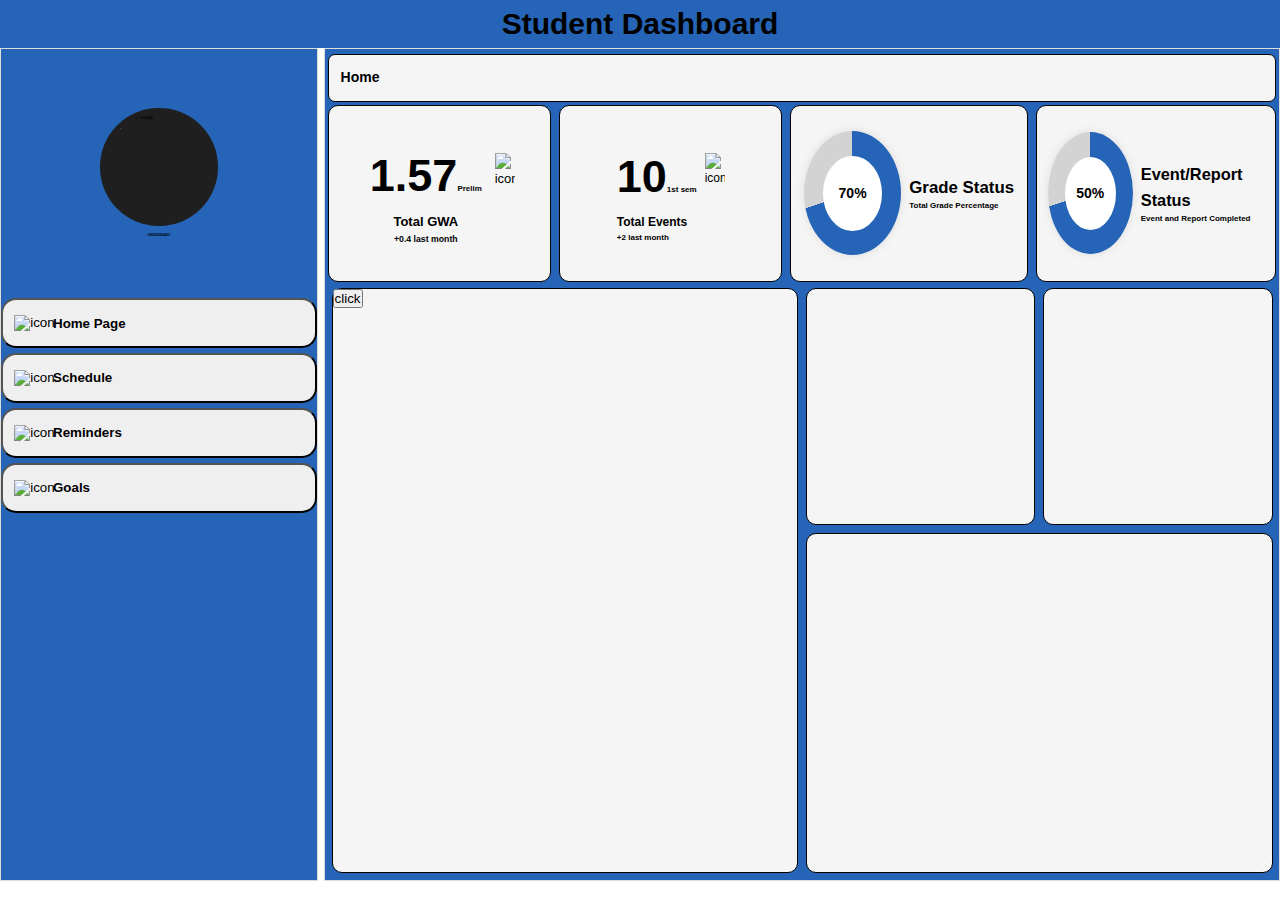
==== index.html @ 20bf0713 "first commit" ====
<!DOCTYPE html>
<html lang="en">
<head>
    <meta charset="UTF-8">
    <meta name="viewport" content="width=device-width, initial-scale=1.0">
    <title>Responsive Layout with Flexbox</title>
    <link rel="stylesheet" href="style.css">
</head>
<body>
  
        <header class="header"><h2>Student Dashboard</h2></header>
        <main class="main">
            <aside class="sidebar">
                  <!-- menu left -->
          
            <div class="userProfile">
               <img src="../images/icon/male-student.png" alt="Student image" width="64" height="64">
               <h4 id="studentNameId">Argie beloa</h4>
               <h5 id="studentNameId">#202200421</h5>
            </div>
            <div class="menu">
                <!-- Home Page -->
                 <div>
                    <button id="homePageButtonId">
                        <img src="/sirArvinProject/images/icon/home.png" class="icon" alt="icon">
                        <h4>Home Page</h4>
                      
                    </button>
                 </div>

                 <!-- Schedule -->
                 <div>
                    <button id="scheduleButtonId">
                        <img src="/sirArvinProject/images/icon/schedule (1).png" class="icon" alt="icon">
                        <h4>Schedule</h4>
                    
                    </button>
                 </div>

                 <!-- Remainders -->
                 <div>
                    <button id="remaindersButtonId">
                        <img src="/sirArvinProject/images/icon/sticky-note (1).png" class="icon" alt="icon">
                        <h4>Reminders</h4>
                     
                 </div>
                 
                 <!-- Goals -->
                 <div>
                    <button id="goalsButtonId">
                        <img src="/sirArvinProject/images/icon/goal (1).png" class="icon" alt="icon">
                        <h4>Goals</h4>
                       
                    </button>
                 </div>

        
                 
            
            </aside>
            <section class="content">Main Content</section>
           
        </main>
    </div>

    <script src="main.js"></script>
</body>
</html>
---- style.css ----
/* General reset */
* {
    margin: 0;
    padding: 0;
    box-sizing: border-box;
}
:root{
    --darkBlue: rgb(37, 100, 182); 
}

body {
    font-family: Arial, sans-serif;
    line-height: 1.6;
    min-width: 100vw;
    overflow-x: hidden;
}

/* Container styles */
.container {
    display: flex;
    flex-direction: column;
    min-height: 100vh;
}

/* Header styles */
.header {
    background: var(--darkBlue);
    color: white;
    text-align: center;
 
}

/* Main area styles */
.main {
    display: flex;
    flex: 1;
    flex-wrap: wrap;
    gap: 0.4rem;
}

/* Content section styles */
.content {
    flex: 3;
    background: #f4f4f4;
    border: 1px solid #ddd;
}

/* Sidebar styles */
.sidebar {
    flex: 1;
    background: var(--darkBlue);
    border: 1px solid #ddd;
}
/* left menu */
#menu__left{
    max-width: 20%;
     display: flex;
     background-color: var(--navyBlue);
     flex-direction: column;
     position: relative;
     border-left: 2px solid black;
     border-right: 2px solid black;
     
 }
 .content{
     width: 100%;
     
     background-color: #1E293B;
 }
 .menu {
     display: flex;
     flex-direction: column;
     row-gap: 0.3rem;
 
 
 }
  .userProfile{
     padding: 0.7rem;
     background-color: var(--navyBlue);
     width: 100%;
     height: 35%;
     display: flex;
     justify-content: center;
     align-items: center;
     flex-direction: column;
     row-gap: 0.4rem;
 }
 .userProfile img{
     width: 40%;
     height: auto;
     background-color: rgb(31, 31, 31);
     padding: 0.3rem;
     border-radius: 50%;
 }
 
 .menu div{
 
     width: 100%;
     height:50px;
     display: flex;
     position: relative;
    
 
 }
 
 .menu button{
     display: flex;
     justify-content: space-between;
     align-items: center;
     column-gap: 0.5rem;
    width: 100%;
    height: 100%;
    /* color: white; */
    position: relative;
    padding-left: 0.7rem;
    cursor: pointer;
    border-radius: 15px;
 }
 .menu.icon{
     width: 30px;
     height:20px;
 }
 .menu  button h4{
    position: absolute;
    left: 50px;
 }
 
 
 #settingsContainer{
 position: absolute;
 bottom: 5px;
 }

/* Responsive design */
@media (min-width: 320px) {
 
    .main {
       height: 88.8vh;
       gap: 0.1rem;
    }
aside{
    font-size: 5px;
}
aside h4{
    display: none;
}
}

/* table */
@media (min-width: 768px) {
   
    .header{
        font-size: 20px;
    }
    .main {
        height: 92.5vh;
     }

}
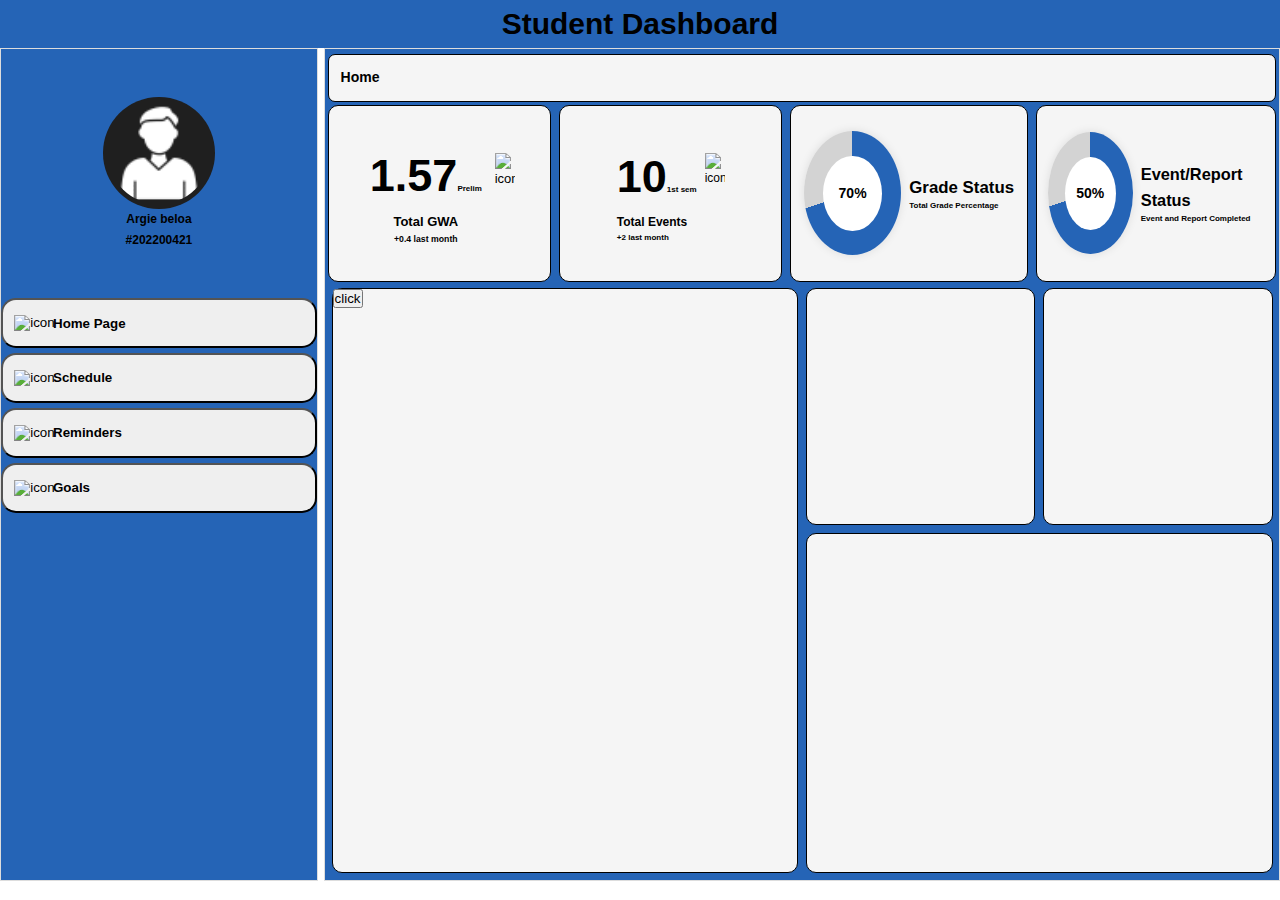
==== commit c20cdeaa: "fix image left and text" ====
--- a/index.html
+++ b/index.html
@@ -14,9 +14,10 @@
                   <!-- menu left -->
           
             <div class="userProfile">
-               <img src="../images/icon/male-student.png" alt="Student image" width="64" height="64">
+              
+               <img src="images/male-student.png" alt="Student image" width="64" height="64">
                <h4 id="studentNameId">Argie beloa</h4>
-               <h5 id="studentNameId">#202200421</h5>
+               <h5 id="studentNumberId">#202200421</h5>
             </div>
             <div class="menu">
                 <!-- Home Page -->
--- a/style.css
+++ b/style.css
@@ -83,14 +83,17 @@
      justify-content: center;
      align-items: center;
      flex-direction: column;
-     row-gap: 0.4rem;
+     row-gap: 0.1rem;
  }
  .userProfile img{
-     width: 40%;
+     width: 38%;
      height: auto;
      background-color: rgb(31, 31, 31);
      padding: 0.3rem;
      border-radius: 50%;
+ }
+ .userProfile h4{
+   display: block;
  }
  
  .menu div{
@@ -144,11 +147,30 @@
 aside h4{
     display: none;
 }
+
+/* Side menu small */
+
+.userProfile img{
+    width: 95%;
+}
+.userProfile h4, h5{
+    font-size: 9px;
+}
+
 }
 
 /* table */
 @media (min-width: 768px) {
    
+/* Side menu tablet */
+
+.userProfile img{
+    width: 38%;
+}
+.userProfile h4, h5{
+    font-size: 11px;
+}
+
     .header{
         font-size: 20px;
     }
@@ -157,3 +179,11 @@
      }
 
 }
+
+/* Laptop */
+@media (min-width: 768px) {
+ 
+    .userProfile h4, h5{
+        font-size: 12px;
+    }
+}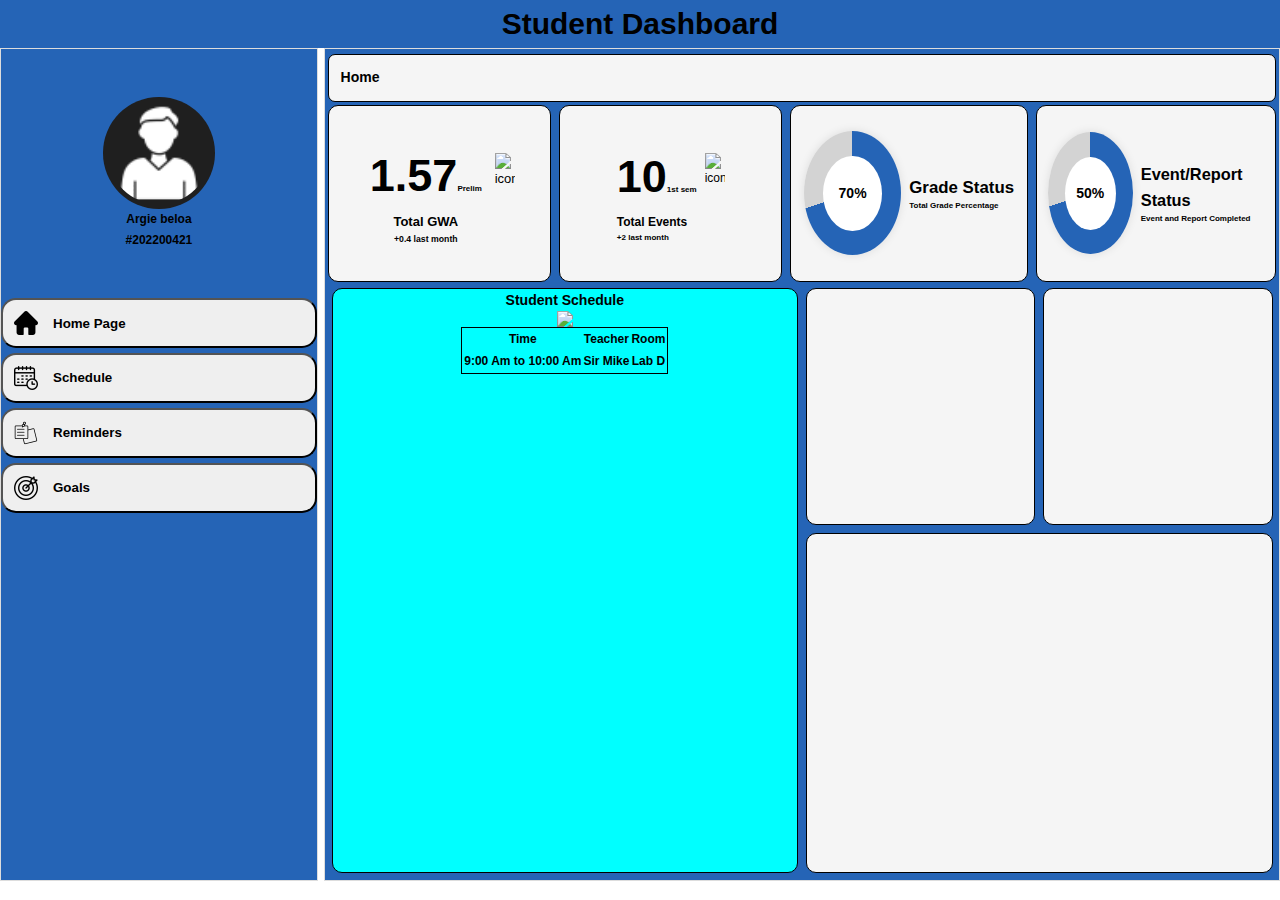
==== commit a1f3c917: "Fix icon changes" ====
--- a/index.html
+++ b/index.html
@@ -23,7 +23,7 @@
                 <!-- Home Page -->
                  <div>
                     <button id="homePageButtonId">
-                        <img src="/sirArvinProject/images/icon/home.png" class="icon" alt="icon">
+                        <img src="images/home.png" class="icon" alt="icon">
                         <h4>Home Page</h4>
                       
                     </button>
@@ -32,7 +32,7 @@
                  <!-- Schedule -->
                  <div>
                     <button id="scheduleButtonId">
-                        <img src="/sirArvinProject/images/icon/schedule (1).png" class="icon" alt="icon">
+                        <img src="images/schedule (1).png" class="icon" alt="icon">
                         <h4>Schedule</h4>
                     
                     </button>
@@ -41,7 +41,7 @@
                  <!-- Remainders -->
                  <div>
                     <button id="remaindersButtonId">
-                        <img src="/sirArvinProject/images/icon/sticky-note (1).png" class="icon" alt="icon">
+                        <img src="images/sticky-note (1).png" class="icon" alt="icon">
                         <h4>Reminders</h4>
                      
                  </div>
@@ -49,7 +49,7 @@
                  <!-- Goals -->
                  <div>
                     <button id="goalsButtonId">
-                        <img src="/sirArvinProject/images/icon/goal (1).png" class="icon" alt="icon">
+                        <img src="images/goal (1).png" class="icon" alt="icon">
                         <h4>Goals</h4>
                        
                     </button>
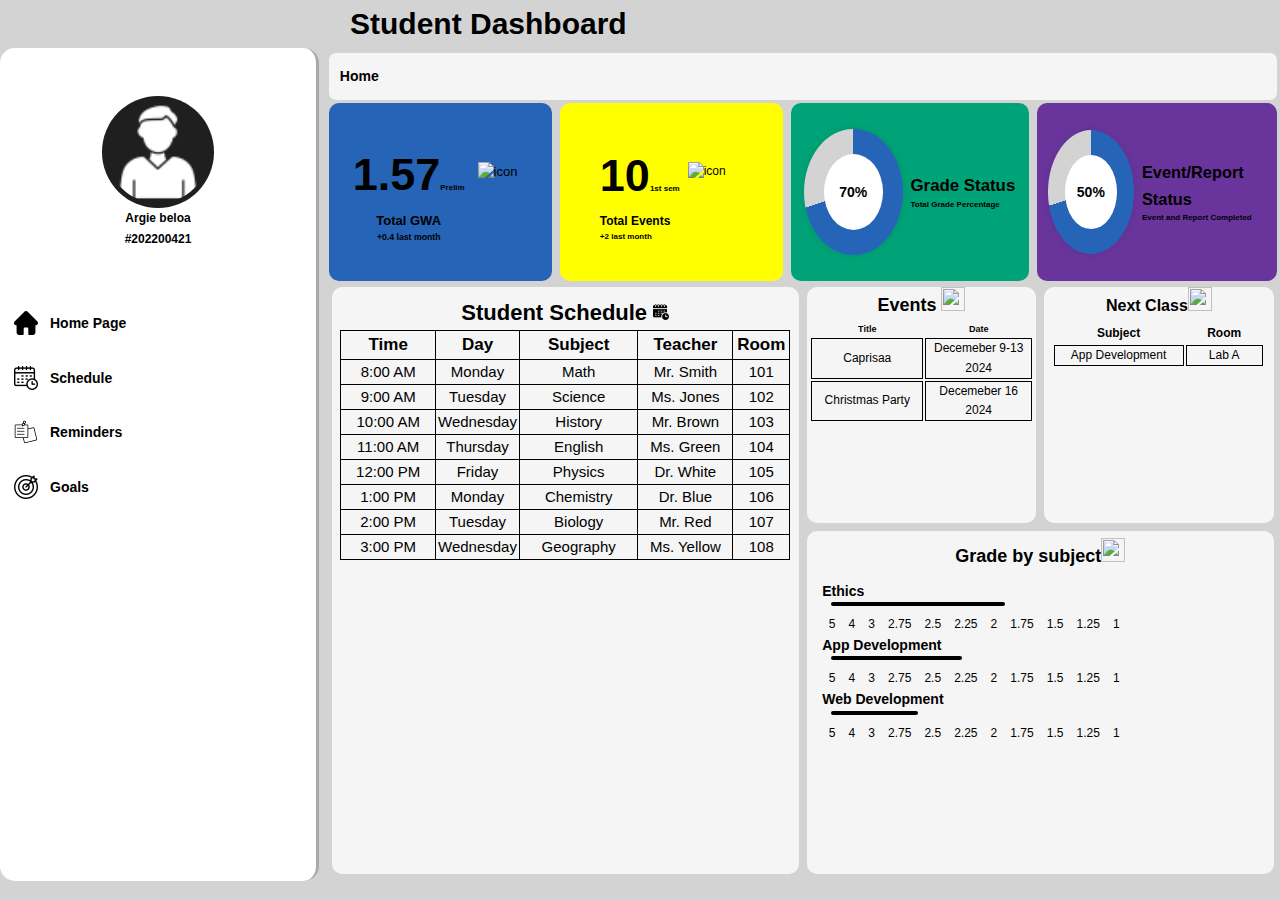
==== commit 9da83f92: "Add files via upload" ====
--- a/index.html
+++ b/index.html
@@ -1,69 +1,69 @@
-<!DOCTYPE html>
-<html lang="en">
-<head>
-    <meta charset="UTF-8">
-    <meta name="viewport" content="width=device-width, initial-scale=1.0">
-    <title>Responsive Layout with Flexbox</title>
-    <link rel="stylesheet" href="style.css">
-</head>
-<body>
-  
-        <header class="header"><h2>Student Dashboard</h2></header>
-        <main class="main">
-            <aside class="sidebar">
-                  <!-- menu left -->
-          
-            <div class="userProfile">
-              
-               <img src="images/male-student.png" alt="Student image" width="64" height="64">
-               <h4 id="studentNameId">Argie beloa</h4>
-               <h5 id="studentNumberId">#202200421</h5>
-            </div>
-            <div class="menu">
-                <!-- Home Page -->
-                 <div>
-                    <button id="homePageButtonId">
-                        <img src="images/home.png" class="icon" alt="icon">
-                        <h4>Home Page</h4>
-                      
-                    </button>
-                 </div>
-
-                 <!-- Schedule -->
-                 <div>
-                    <button id="scheduleButtonId">
-                        <img src="images/schedule (1).png" class="icon" alt="icon">
-                        <h4>Schedule</h4>
-                    
-                    </button>
-                 </div>
-
-                 <!-- Remainders -->
-                 <div>
-                    <button id="remaindersButtonId">
-                        <img src="images/sticky-note (1).png" class="icon" alt="icon">
-                        <h4>Reminders</h4>
-                     
-                 </div>
-                 
-                 <!-- Goals -->
-                 <div>
-                    <button id="goalsButtonId">
-                        <img src="images/goal (1).png" class="icon" alt="icon">
-                        <h4>Goals</h4>
-                       
-                    </button>
-                 </div>
-
-        
-                 
-            
-            </aside>
-            <section class="content">Main Content</section>
-           
-        </main>
-    </div>
-
-    <script src="main.js"></script>
-</body>
-</html>
+<!DOCTYPE html>
+<html lang="en">
+<head>
+    <meta charset="UTF-8">
+    <meta name="viewport" content="width=device-width, initial-scale=1.0">
+    <title>Responsive Layout with Flexbox</title>
+    <link rel="stylesheet" href="style.css">
+</head>
+<body>
+  
+        <header class="header"><h2>Student Dashboard</h2></header>
+        <main class="main">
+            <aside class="sidebar">
+                  <!-- menu left -->
+          
+            <div class="userProfile">
+              
+               <img src="images/male-student.png" alt="Student image" width="64" height="64">
+               <h4 id="studentNameId">Argie beloa</h4>
+               <h5 id="studentNumberId">#202200421</h5>
+            </div>
+            <div class="menu">
+                <!-- Home Page -->
+                 <div class="button1">
+                    <button id="homePageButtonId">
+                        <img src="images/home.png" class="icon" alt="icon">
+                        <h4>Home Page</h4>
+                      
+                    </button>
+                 </div>
+
+                 <!-- Schedule -->
+                 <div>
+                    <button id="scheduleButtonId">
+                        <img src="images/schedule (1).png" class="icon" alt="icon">
+                        <h4>Schedule</h4>
+                    
+                    </button>
+                 </div>
+
+                 <!-- Remainders -->
+                 <div>
+                    <button id="remaindersButtonId">
+                        <img src="images/sticky-note (1).png" class="icon" alt="icon">
+                        <h4>Reminders</h4>
+                     
+                 </div>
+                 
+                 <!-- Goals -->
+                 <div>
+                    <button id="goalsButtonId">
+                        <img src="images/goal (1).png" class="icon" alt="icon">
+                        <h4>Goals</h4>
+                       
+                    </button>
+                 </div>
+
+        
+                 
+            
+            </aside>
+            <section class="content">Main Content</section>
+           
+        </main>
+    </div>
+
+    <script src="main.js"></script>
+</body>
+</html>--- a/style.css
+++ b/style.css
@@ -1,189 +1,256 @@
-/* General reset */
-* {
-    margin: 0;
-    padding: 0;
-    box-sizing: border-box;
-}
-:root{
-    --darkBlue: rgb(37, 100, 182); 
-}
-
-body {
-    font-family: Arial, sans-serif;
-    line-height: 1.6;
-    min-width: 100vw;
-    overflow-x: hidden;
-}
-
-/* Container styles */
-.container {
-    display: flex;
-    flex-direction: column;
-    min-height: 100vh;
-}
-
-/* Header styles */
-.header {
-    background: var(--darkBlue);
-    color: white;
-    text-align: center;
- 
-}
-
-/* Main area styles */
-.main {
-    display: flex;
-    flex: 1;
-    flex-wrap: wrap;
-    gap: 0.4rem;
-}
-
-/* Content section styles */
-.content {
-    flex: 3;
-    background: #f4f4f4;
-    border: 1px solid #ddd;
-}
-
-/* Sidebar styles */
-.sidebar {
-    flex: 1;
-    background: var(--darkBlue);
-    border: 1px solid #ddd;
-}
-/* left menu */
-#menu__left{
-    max-width: 20%;
-     display: flex;
-     background-color: var(--navyBlue);
-     flex-direction: column;
-     position: relative;
-     border-left: 2px solid black;
-     border-right: 2px solid black;
-     
- }
- .content{
-     width: 100%;
-     
-     background-color: #1E293B;
- }
- .menu {
-     display: flex;
-     flex-direction: column;
-     row-gap: 0.3rem;
- 
- 
- }
-  .userProfile{
-     padding: 0.7rem;
-     background-color: var(--navyBlue);
-     width: 100%;
-     height: 35%;
-     display: flex;
-     justify-content: center;
-     align-items: center;
-     flex-direction: column;
-     row-gap: 0.1rem;
- }
- .userProfile img{
-     width: 38%;
-     height: auto;
-     background-color: rgb(31, 31, 31);
-     padding: 0.3rem;
-     border-radius: 50%;
- }
- .userProfile h4{
-   display: block;
- }
- 
- .menu div{
- 
-     width: 100%;
-     height:50px;
-     display: flex;
-     position: relative;
-    
- 
- }
- 
- .menu button{
-     display: flex;
-     justify-content: space-between;
-     align-items: center;
-     column-gap: 0.5rem;
-    width: 100%;
-    height: 100%;
-    /* color: white; */
-    position: relative;
-    padding-left: 0.7rem;
-    cursor: pointer;
-    border-radius: 15px;
- }
- .menu.icon{
-     width: 30px;
-     height:20px;
- }
- .menu  button h4{
-    position: absolute;
-    left: 50px;
- }
- 
- 
- #settingsContainer{
- position: absolute;
- bottom: 5px;
- }
-
-/* Responsive design */
-@media (min-width: 320px) {
- 
-    .main {
-       height: 88.8vh;
-       gap: 0.1rem;
-    }
-aside{
-    font-size: 5px;
-}
-aside h4{
-    display: none;
-}
-
-/* Side menu small */
-
-.userProfile img{
-    width: 95%;
-}
-.userProfile h4, h5{
-    font-size: 9px;
-}
-
-}
-
-/* table */
-@media (min-width: 768px) {
-   
-/* Side menu tablet */
-
-.userProfile img{
-    width: 38%;
-}
-.userProfile h4, h5{
-    font-size: 11px;
-}
-
-    .header{
-        font-size: 20px;
-    }
-    .main {
-        height: 92.5vh;
-     }
-
-}
-
-/* Laptop */
-@media (min-width: 768px) {
- 
-    .userProfile h4, h5{
-        font-size: 12px;
-    }
+/* General reset */
+* {
+    margin: 0;
+    padding: 0;
+    box-sizing: border-box;
+   
+}
+:root{
+    --darkBlue: rgb(37, 100, 182); 
+    --white: rgb(255,255,255);
+    --silver: rgb(192,192,192);
+    --royalblue: rgb(162,191,254);
+}
+
+body {
+    font-family: Arial, sans-serif;
+    line-height: 1.6;
+    min-width: 100vw;
+    overflow-x: hidden;
+    background-color: lightgray;
+}
+
+/* Container styles */
+.container {
+    display: flex;
+    flex-direction: column;
+    min-height: 100vh;
+}
+
+/* Header styles */
+.header {
+    /* background: var(--royalblue); */
+    background-color: lightgray;
+     color: black; 
+    text-align: center;
+ 
+}
+
+
+/* Main area styles */
+.main {
+    display: flex;
+    flex: 1;
+    flex-wrap: wrap;
+    gap: 0.4rem;
+}
+
+/* Content section styles */
+.content {
+    flex: 3;
+    background: #f4f4f4;
+    /* border: 1px solid #ddd; */
+}
+
+/* Sidebar styles */
+.sidebar {
+    flex: 1;
+    background: var(--white);
+    /* border: 1px solid #ddd; */
+    border-radius: 15px;
+    border-right: 3px solid darkgray;
+    max-width: 80%;
+}
+/* left menu */
+#menu__left{
+    max-width: 20%;
+     display: flex;
+     background-color: var(--navyBlue);
+     flex-direction: column;
+     position: relative;
+     /* border-left: 2px solid black; */
+     /* border-right: 2px solid black; */
+     
+ }
+ .content{
+     width: 100%;
+     
+     /* background-color: #1E293B; */
+ }
+ .menu {
+     display: flex;
+     flex-direction: column;
+     row-gap: 0.3rem;
+ 
+ 
+ }
+  .userProfile{
+     padding: 0.7rem;
+     background-color: var(--navyBlue);
+     width: 100%;
+     height: 35%;
+     display: flex;
+     justify-content: center;
+     align-items: center;
+     flex-direction: column;
+     row-gap: 0.1rem;
+ }
+ .userProfile img{
+     width: 38%;
+     height: auto;
+     background-color: rgb(31, 31, 31);
+     padding: 0.3rem;
+     border-radius: 50%;
+ }
+ .userProfile h4{
+   display: block;
+ }
+ 
+ .menu div{
+ 
+     width: 100%;
+     height:50px;
+     display: flex;
+     position: relative;
+    
+ 
+ }
+ 
+ .menu button{
+     display: flex;
+     justify-content: space-between;
+     align-items: center;
+     column-gap: 0.5rem;
+    width: 100%;
+    height: 100%;
+    color: white;
+    position: relative;
+    padding-left: 0.7rem;
+    cursor: pointer;
+     /* border-radius: 15px;   */
+     background-color: white; 
+     border: none;
+     outline: none;
+     transition-duration: 0.4ms;
+    
+    
+    
+ }
+ .menu button:hover{
+    
+    background-color: lightgray;
+ }
+ .menu button:hover h4{
+   
+  /* background-color: lightgray; */
+    color: blue;
+  
+}
+ 
+ .menu.icon{
+     width: 30px;
+     height:20px;
+ }
+ .menu  button h4{
+    position: absolute;
+    left: 50px;
+ }
+ 
+ 
+ #settingsContainer{
+ position: absolute;
+ bottom: 5px;
+ }
+
+/* Responsive design */
+@media (min-width: 320px) {
+    
+    .menu button{
+        justify-content: center;
+        padding: 0;
+
+    }
+    .main {
+       height: 88.8vh;
+       gap: 0.1rem;
+    }
+aside{
+    font-size: 5px;
+
+}
+aside h4{
+    display: none;
+}
+.sidebar{
+    display: block;
+
+    width: 15%;
+}
+
+/* Side menu small */
+.userProfile{
+    display: flex;
+
+    justify-content: center;
+   
+}
+.userProfile img{
+    width: 100%;
+}
+.userProfile h4, h5{
+    font-size: 10px;
+}
+.header {
+    text-align: left;
+    margin-left: 26%;
+}
+
+
+}
+
+/* table */
+@media (min-width: 768px) {
+   
+    .menu button{
+       
+        justify-content: flex-start;
+        padding-left: 0.9rem;
+
+    }
+/* Side menu tablet */
+
+.userProfile img{
+    width: 38%;
+}
+.userProfile h4, h5{
+    font-size: 11px;
+}
+
+
+    .header{
+        font-size: 20px;
+        text-align: left;
+    }
+    .main {
+        height: 92.5vh;
+     }
+
+}
+
+/* Laptop */
+@media (min-width: 1024px) {
+ 
+    .userProfile h4, h5{
+        font-size: 12px;
+    }
+    .menu button h4{
+        
+        font-size: 14px; 
+        
+    }
+    .header{
+     text-align: left;
+     margin-left: 350px;
+    }
+
 }